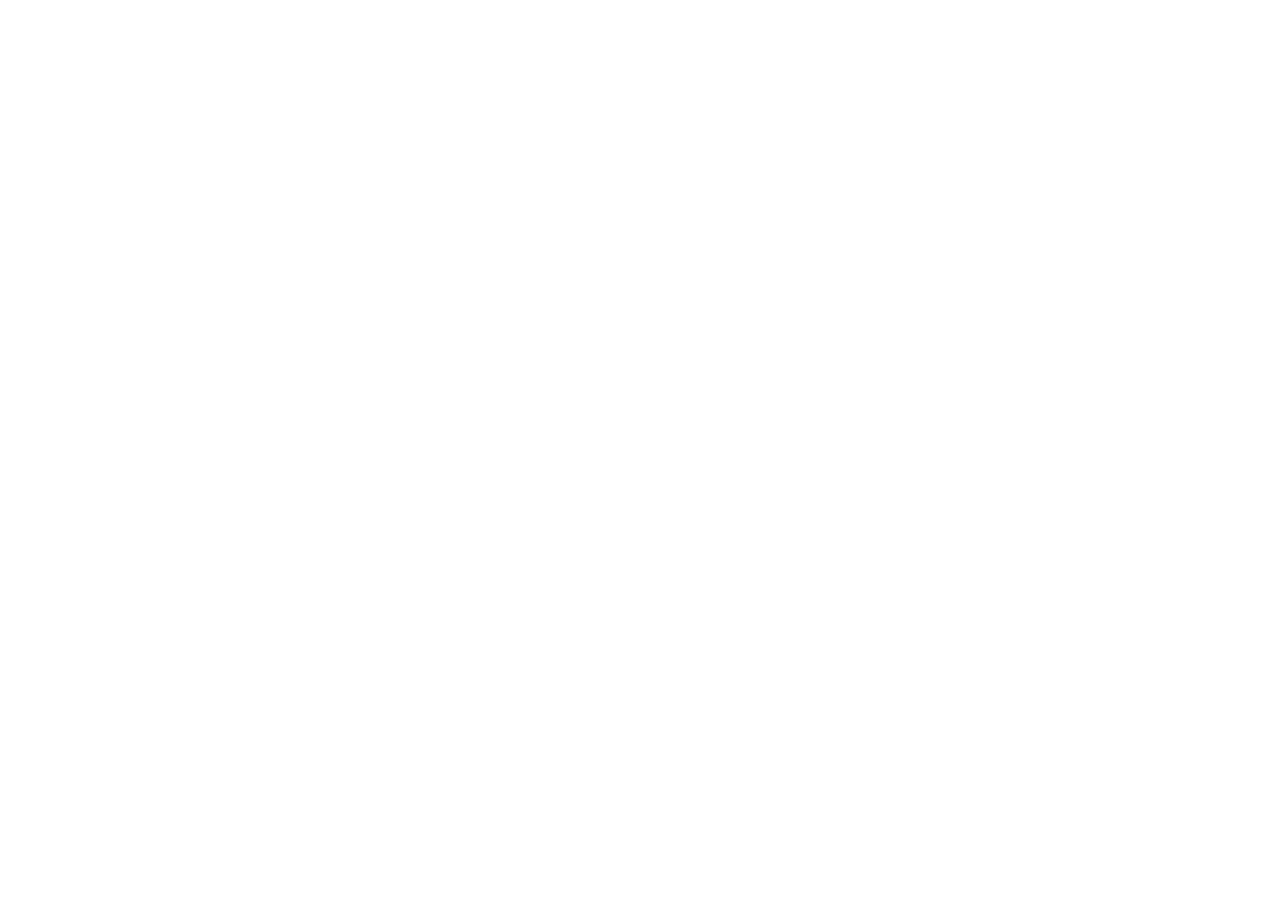
==== login.html @ 8e9b6ec4 "commit" ====
<!DOCTYPE html>
<html lang="en">
<head>
    <meta charset="UTF-8">
    <meta http-equiv="X-UA-Compatible" content="IE=edge">
    <meta name="viewport" content="width=device-width, initial-scale=1.0">
    <title>Document</title>
</head>
<body>
    
</body>
</html>
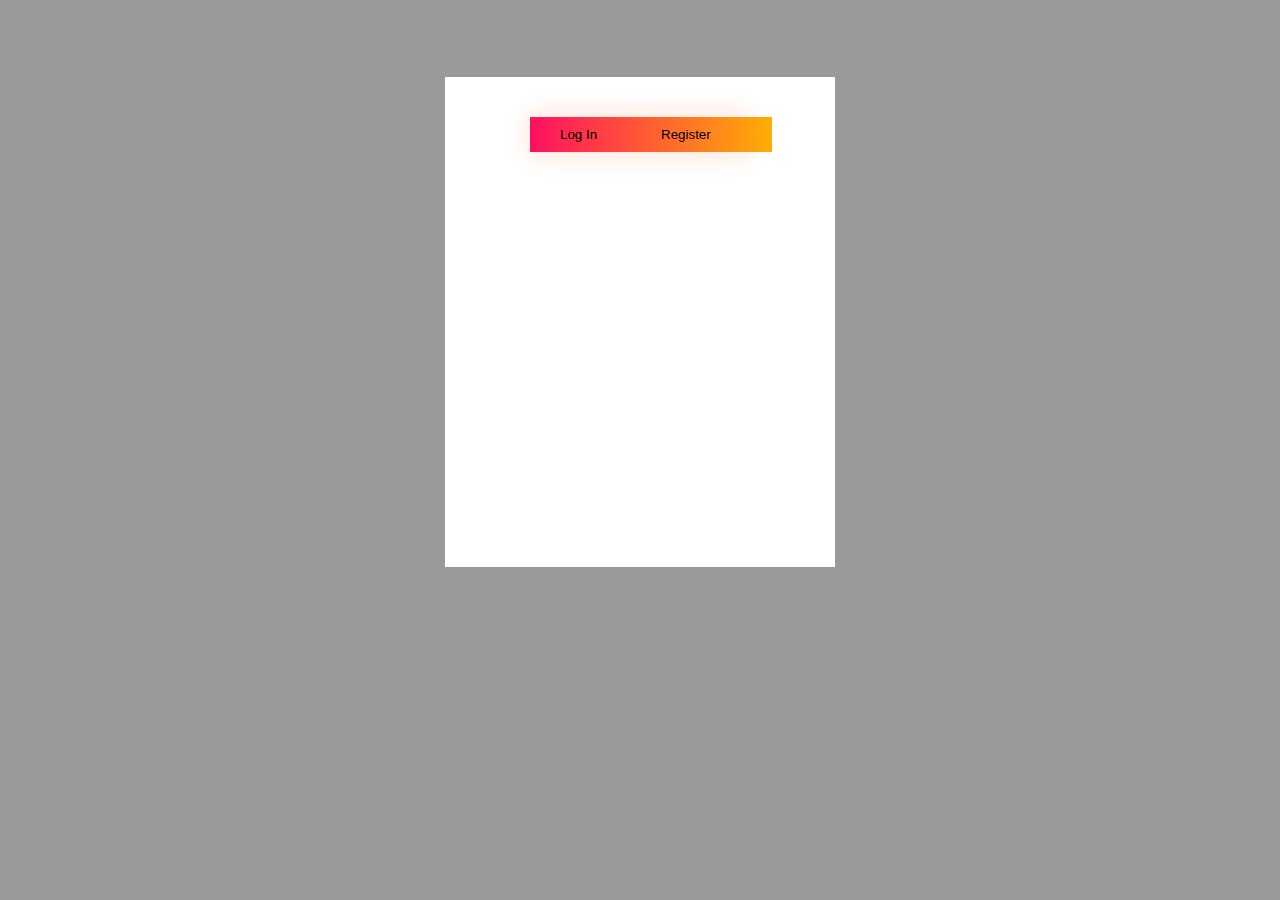
==== commit d6aff1cf: "commit" ====
--- a/login.html
+++ b/login.html
@@ -4,9 +4,22 @@
     <meta charset="UTF-8">
     <meta http-equiv="X-UA-Compatible" content="IE=edge">
     <meta name="viewport" content="width=device-width, initial-scale=1.0">
-    <title>Document</title>
+    
+    <title>Login Page</title>
+    <link rel="stylesheet" href="sty.css">
+
 </head>
 <body>
+    <div class="hero">
+        <div class="formbox">
+            <div class="button-box">
+                <div id="btn"></div>
+                <button type="button" class="toggle">Log In</button>
+                <button type="button" class="toggle">Register</button>
+            </div>
+
+        </div>
+    </div>
     
 </body>
 </html>--- a/sty.css
+++ b/sty.css
@@ -0,0 +1,44 @@
+*{
+    margin:0;
+    padding: 0;
+}
+.hero{
+    height: 100%;
+    width: 100%;
+    background-image: linear-gradient(rgba(0,0,0,0.4),rgba(0,0,0,0.4)),url(https://wallpaperaccess.com/full/4106400.jpg);
+    background-position: center;
+    background-size: cover;
+    position: absolute;
+}
+.formbox{
+    width:380px;
+    height:480px;
+    position: relative;
+    margin:6% auto;
+    background: #fff;
+    padding:5px;
+}
+.button-box{
+    width: 220px;
+    margin:35px auto;
+    position: relative;
+    box-shadow: 0 0 20px 9px #ff61241f;
+    border-radius: 30px;
+}
+.toggle{
+    padding: 10px 30px;
+    cursor:pointer;
+    background: transparent;
+    border: 0;
+    outline:none;
+    position: relative;
+}
+#btn{
+    top:0;
+    left: 0;
+    position: absolute;
+    width: 110%;
+    height:100%;
+    background:linear-gradient(to right,#ff105f,#ffad06);
+
+}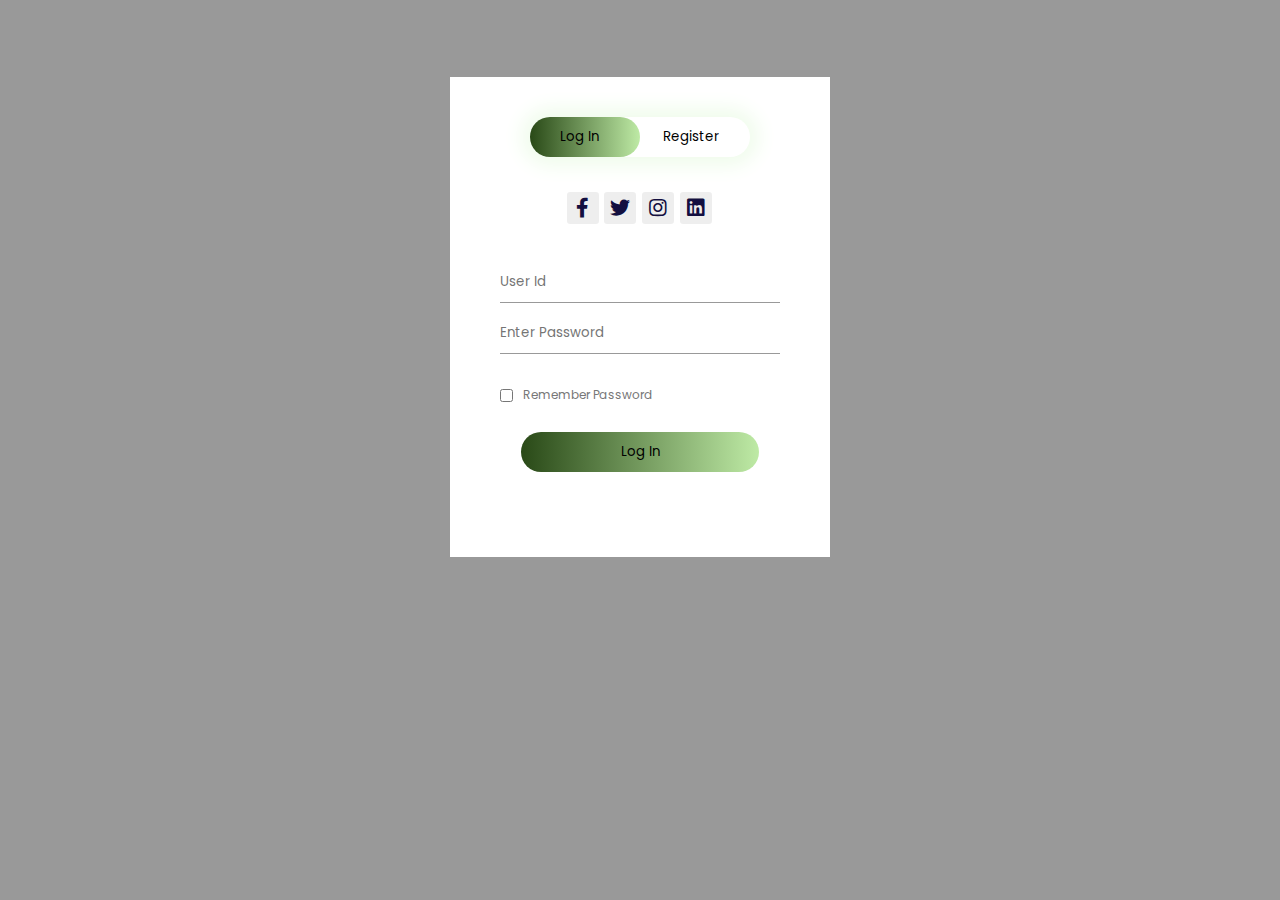
==== commit 7686ec49: "login_beautification" ====
--- a/login.html
+++ b/login.html
@@ -6,6 +6,7 @@
     <meta name="viewport" content="width=device-width, initial-scale=1.0">
     
     <title>Login Page</title>
+    <link rel="stylesheet" href="https://cdnjs.cloudflare.com/ajax/libs/font-awesome/5.15.4/css/all.min.css">
     <link rel="stylesheet" href="sty.css">
 
 </head>
@@ -14,12 +15,49 @@
         <div class="formbox">
             <div class="button-box">
                 <div id="btn"></div>
-                <button type="button" class="toggle">Log In</button>
-                <button type="button" class="toggle">Register</button>
+                <button type="button" class="toggle" onclick="login()">Log In</button>
+                <button type="button" class="toggle" onclick="register()">Register</button>
             </div>
+            <div class="social">
+                <a href="#" class="fab fa-facebook-f"></a>
+                <a href="#" class="fab fa-twitter"></a>
+                <a href="#" class="fab fa-instagram"></a>
+                <a href="#" class="fab fa-linkedin"></a>
+    
+            </div>
+            <form id="login" class="input-group">
+                    <input type="email" class="input-field" placeholder="User Id" required>
+                    <input type="password" class="input-field" placeholder="Enter Password" required>
+                    <input type="checkbox" class="check"><span>Remember Password</span>
+                    <button type="submit" class="submit-btn">Log in</button>
 
-        </div>
+            </form>
+            <form id="register" class="input-group">
+                <input type="text" class="input-field" placeholder="User Id" required>
+                <input type="email" class="input-field" placeholder="Email Id" required>
+                <input type="password" class="input-field" placeholder="Enter Password" required>
+                <input type="checkbox" class="check"><span>I agree to terms & conditions</span>
+                <button type="submit" class="submit-btn">Register</button>
+
+        </form>
     </div>
+       
+            </div>
+    <script>
+        var x=document.getElementById("login");
+        var y=document.getElementById("register");
+        var z=document.getElementById("btn");
+        function register(){
+            x.style.left="-400px";
+            y.style.left="50px";
+            z.style.left="110px";
+        }
+        function login(){
+            x.style.left="50px";
+            y.style.left="450px";
+            z.style.left="0px";
+        }
+    </script>
     
 </body>
 </html>--- a/sty.css
+++ b/sty.css
@@ -1,11 +1,29 @@
+@import url('https://fonts.googleapis.com/css2?family=Poppins:wght@100;300;400;500;600&display=swap');
+
+:root{
+    --green: #32561d;
+    --black:#130f40;
+    --light-color:#666;
+    --box-shadow:0 .5rem 1.5rem rgba(0,0,0,.1);
+    --border:.2rem solid rgba(0,0,0,.1);
+    --outline:.1rem solid rgba(0,0,0,.1);
+    --outline-hover:.2rem solid var(--black);
+}
+
 *{
-    margin:0;
-    padding: 0;
+    font-family: 'Poppins', sans-serif;
+    margin:0; padding:0;
+    box-sizing: border-box;
+    outline: none; border:none;
+    text-decoration: none;
+    text-transform: capitalize;
+    transition: all .2s linear;
 }
+
 .hero{
     height: 100%;
     width: 100%;
-    background-image: linear-gradient(rgba(0,0,0,0.4),rgba(0,0,0,0.4)),url(https://wallpaperaccess.com/full/4106400.jpg);
+    background-image: linear-gradient(rgba(0,0,0,0.4),rgba(0,0,0,0.4)),url(image/Money.jpg);
     background-position: center;
     background-size: cover;
     position: absolute;
@@ -17,12 +35,13 @@
     margin:6% auto;
     background: #fff;
     padding:5px;
+    overflow: hidden;
 }
 .button-box{
     width: 220px;
     margin:35px auto;
     position: relative;
-    box-shadow: 0 0 20px 9px #ff61241f;
+    box-shadow: 0 0 20px 9px #f0fcec;
     border-radius: 30px;
 }
 .toggle{
@@ -33,12 +52,89 @@
     outline:none;
     position: relative;
 }
+.social a{
+    height:2rem;
+    width:2rem;
+    text-decoration: none;
+    line-height:2rem;
+    border-radius: .2rem;
+    font-size: 2rem;
+    color:var(--black);
+    margin-right: .1rem;
+    background: #eee;
+    text-align: center;
+    font-size: 20px;
+}
+.social a:hover{
+    background: var(--green);
+    color: #fff;
+}
 #btn{
     top:0;
     left: 0;
     position: absolute;
-    width: 110%;
+    width: 110px;
     height:100%;
-    background:linear-gradient(to right,#ff105f,#ffad06);
+    background:linear-gradient(to right,#294917,#beeaa5);
+    border-radius: 30px;
+    transition: .5s;
+}
+.social{
+    margin:30px auto;
+    text-align:center;
+}
+.social img{
+    width: 30px;
+    margin: 0 12px;
+    box-shadow: 0 0 20px 0 #7f7f7f3d;
+    cursor: pointer;
+    border-radius: 50%;
 
+}
+.input-group{
+    top: 180px;
+    position: absolute;
+    width:280px;
+    transition: .5s;
+}
+.input-field{
+    width:100%;
+    padding:10px 0;
+    margin:5px 0;
+    border-left: 0;
+    border-top: 0;
+    border-right: 0;
+    border-bottom: 1px solid #999;
+    outline:none;
+    background:transparent;
+
+}
+.submit-btn{
+    width:85%;
+    padding: 10px 30px;
+    cursor:pointer;
+    display: block;
+    margin:auto;
+    background:linear-gradient(to right,#294917,#beeaa5) ;
+    border: 0;
+    outline: none;
+    border-radius: 30px;
+   
+
+}
+.check{
+    margin: 30px 10px 30px 0;
+
+}
+span{
+    color:#777;
+    font-size: 12px;
+    bottom:68px;
+    position: absolute;
+}
+#login{
+    left: 50px;
+}
+#register{
+    left: 450px;
 }